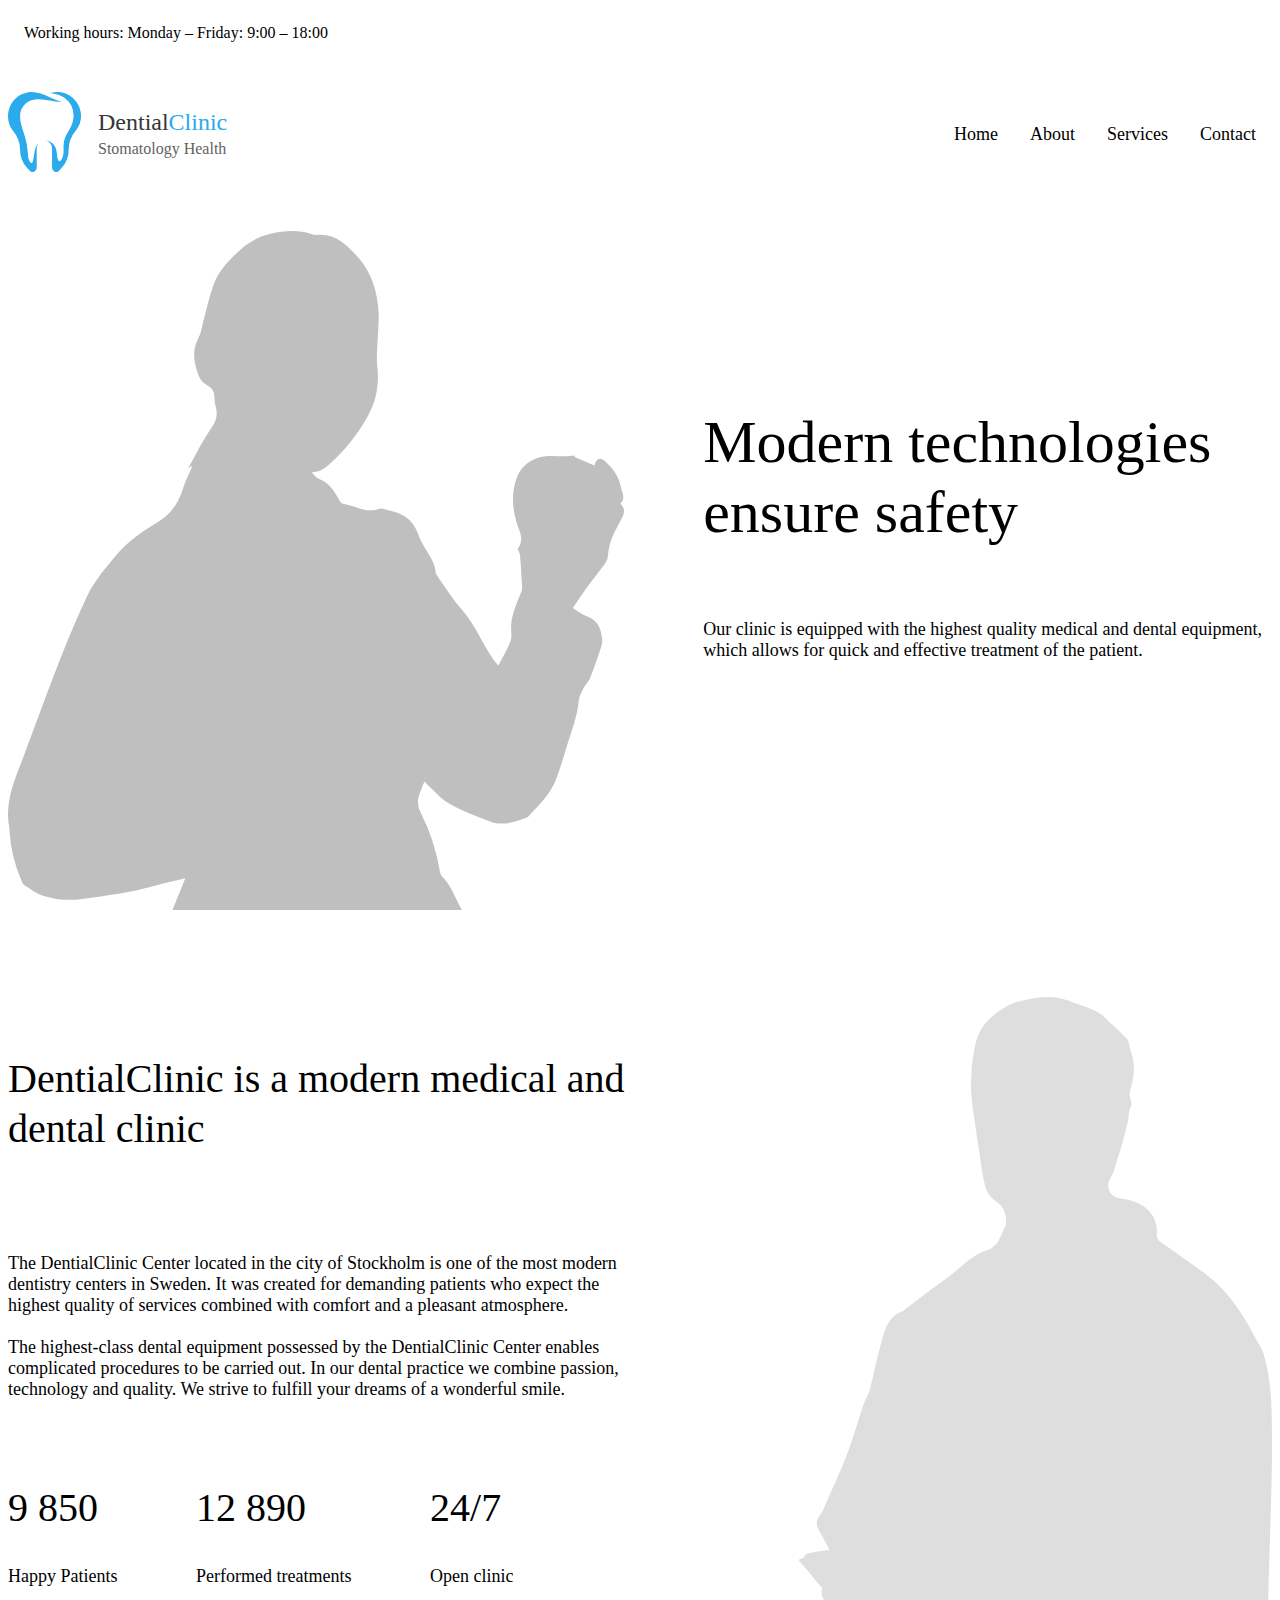
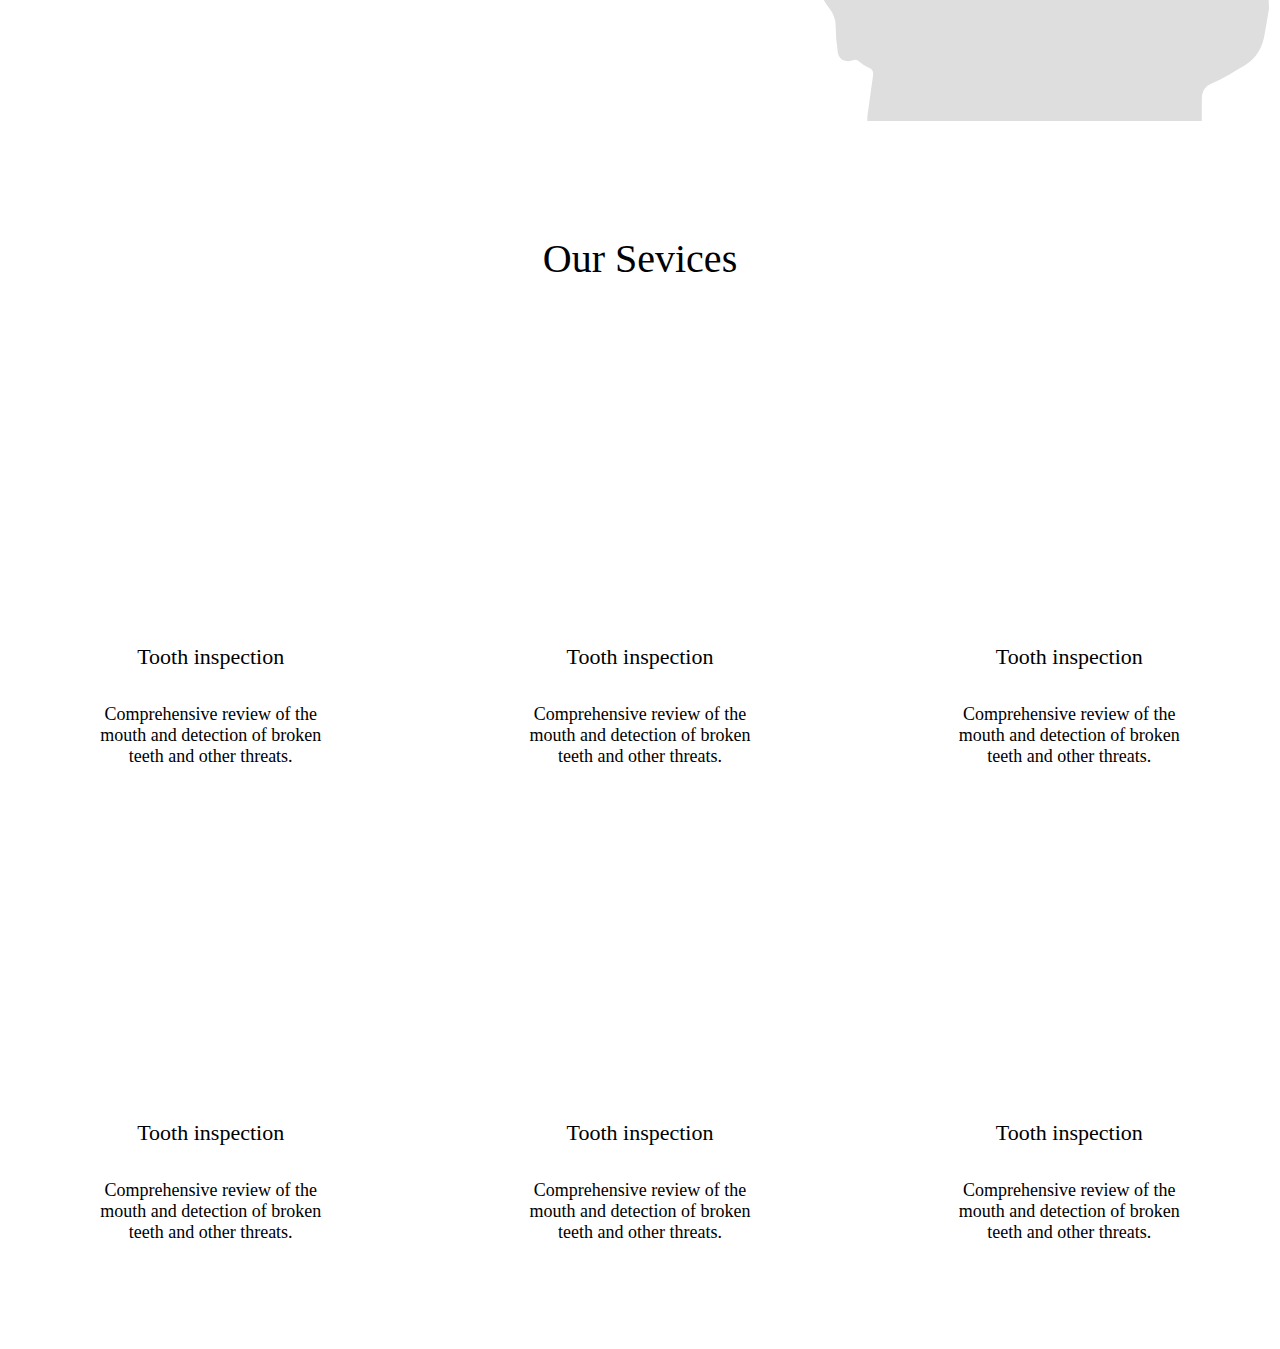
==== Inlämningsuppgifter/Uppgift-01-DentialClinic/index.html @ bc04ff9c "Börjat på servicers-gridden" ====
<!DOCTYPE html>
<html lang="en">

<head>
    <meta charset="UTF-8">
    <meta http-equiv="X-UA-Compatible" content="IE=edge">
    <meta name="viewport" content="width=device-width, initial-scale=1.0">
    <link rel="stylesheet" href="./css/style.css">
    <link rel="stylesheet" href="https://cdnjs.cloudflare.com/ajax/libs/font-awesome/6.0.0-beta2/css/all.min.css" integrity="sha512-YWzhKL2whUzgiheMoBFwW8CKV4qpHQAEuvilg9FAn5VJUDwKZZxkJNuGM4XkWuk94WCrrwslk8yWNGmY1EduTA==" crossorigin="anonymous" referrerpolicy="no-referrer"
    />
    <title>Dential Clinic</title>
</head>

<body>
    <nav>
        <div class="top-menu-wrap p-1">
            <div class="top-menu container">
                <div class="opening-hours">
                    <i class="far fa-clock"></i>
                    <span>Working hours: Monday – Friday: 9:00 – 18:00</span>
                </div>
                <div class="social-icons">
                    <a href="#"><i class="fab fa-facebook-f"></i></a>
                    <a href="#"><i class="fab fa-twitter"></i></a>
                    <a href="#"><i class="fab fa-google-plus-g"></i></a>
                    <a href="#"><i class="fab fa-instagram"></i></a>
                </div>
            </div>
        </div>
        <div class="main-menu container pt-2 pb-2">
            <div class="logo">
                <a href="./index.html"><img src="./img/Logo.svg" alt="Company Logotype"></a>
            </div>
            <div class="navigation">
                <ul>
                    <li><a href="#">Home</a></li>
                    <li><a href="#">About</a></li>
                    <li><a href="#">Services</a></li>
                    <li><a href="#">Contact</a></li>
                </ul>
            </div>
        </div>
    </nav>
    <section class="showcase-wrap">
        <div class="showcase container">
            <img src="./img/placeholder-01.svg" alt="">
            <div class="showcase__content">
                <h1 class="pb-2">Modern technologies ensure safety</h1>
                <p class="pb-2">Our clinic is equipped with the highest quality medical and dental equipment, which allows for quick and effective treatment of the patient.</p>
                <button class="btn btn-green">About our clinic</button>
            </div>
        </div>
    </section>
    <section class="about-wrap">
        <div class="about container">
            <div class="about__content">
                <h2 class="pb-1 underline">Dential<span class="clr-blue">Clinic</span> is a modern medical and dental clinic</h2>
                <p class="pt-2 pb-2">The DentialClinic Center located in the city of Stockholm is one of the most modern dentistry centers in Sweden. It was created for demanding patients who expect the highest quality of services combined with comfort and a pleasant atmosphere.
                    <br><br>The highest-class dental equipment possessed by the DentialClinic Center enables complicated procedures to be carried out. In our dental practice we combine passion, technology and quality. We strive to fulfill your dreams
                    of a wonderful smile.
                </p>
                <div class="about__stats">
                    <div class="stats__patients">
                        <h2 class="clr-blue">9 850</h2>
                        <h4>Happy Patients</h4>
                    </div>
                    <div class="stats__treatments">
                        <h2 class="clr-blue">12 890</h2>
                        <h4>Performed treatments</h4>
                    </div>
                    <div class="stats__clinic">
                        <h2 class="clr-blue">24/7</h2>
                        <h4>Open clinic</h4>
                    </div>
                </div>
            </div>
            <img src="./img/placeholder-02.svg" alt="">
        </div>
    </section>
    <section class="services-wrap">
        <div class="services container pt-5">
            <div class="services__title underline pb-1 mb-5">
                <h2>Our Sevices</h2>
            </div>
            <div class="card-grid">
                <div class="card">
                    <div class="card__icon mb-2">
                        <img src="./img/Box-Icon-01.svg" alt="">
                    </div>
                    <h3 class="card__title mb-1">Tooth inspection</h3>
                    <p class="card__body">Comprehensive review of the mouth and detection of broken teeth and other threats.</p>
                </div>
                <div class="card">
                    <div class="card__icon mb-2">
                        <img src="./img/Box-Icon-01.svg" alt="">
                    </div>
                    <h3 class="card__title mb-1">Tooth inspection</h3>
                    <p class="card__body">Comprehensive review of the mouth and detection of broken teeth and other threats.</p>
                </div>
                <div class="card">
                    <div class="card__icon mb-2">
                        <img src="./img/Box-Icon-01.svg" alt="">
                    </div>
                    <h3 class="card__title mb-1">Tooth inspection</h3>
                    <p class="card__body">Comprehensive review of the mouth and detection of broken teeth and other threats.</p>
                </div>
                <div class="card">
                    <div class="card__icon mb-2">
                        <img src="./img/Box-Icon-01.svg" alt="">
                    </div>
                    <h3 class="card__title mb-1">Tooth inspection</h3>
                    <p class="card__body">Comprehensive review of the mouth and detection of broken teeth and other threats.</p>
                </div>
                <div class="card">
                    <div class="card__icon mb-2">
                        <img src="./img/Box-Icon-01.svg" alt="">
                    </div>
                    <h3 class="card__title mb-1">Tooth inspection</h3>
                    <p class="card__body">Comprehensive review of the mouth and detection of broken teeth and other threats.</p>
                </div>
                <div class="card">
                    <div class="card__icon mb-2">
                        <img src="./img/Box-Icon-01.svg" alt="">
                    </div>
                    <h3 class="card__title mb-1">Tooth inspection</h3>
                    <p class="card__body">Comprehensive review of the mouth and detection of broken teeth and other threats.</p>
                </div>
            </div>
        </div>
    </section>
</body>

</html>
---- Inlämningsuppgifter/Uppgift-01-DentialClinic/css/style.css ----
@import "./reset.css";
@import "./variables.css";
@import "./helpers.css";

/* ================================ Main CSS ================================ */

body {
    font-family: var(--fnt-body);
    font-size: 1.125rem;
    /* 18px */
    color: var(--clr-text);
}

h1,
h2,
h3,
h4,
h5,
h6 {
    font-family: var(--fnt-titles);
    color: var(--clr-title);
    font-weight: 400;
}

h1 {
    font-size: 3.75rem;
    /* 60px */
    line-height: 4.375rem;
    /* 70px */
}

h2 {
    font-size: 2.5rem;
    /* 40px */
    line-height: 3.125rem;
    /* 50px */
}

h3 {
    font-size: 1.375rem;
    /* 22px */
}

h4 {
    font-size: 1, 125rem;
    /* 18px */
}


/* Knappar */

.btn {
    border: 0.125rem solid transparent;
    /* 2px */
    background-color: transparent;
    padding: 0.8rem 3.5rem;
    /* 18px 56px */
    border-radius: 0.625rem;
    /* 10px */
    cursor: pointer;
}

.btn-green {
    background-color: var(--clr-green);
    color: #fff;
    font-weight: 700;
}

.btn-green:hover {
    background-color: var(--clr-blue);
}


/* Top menu */

.top-menu-wrap {
    border-bottom: 0.0833rem solid var(--clr-outline);
    /* 1,33px */
}

.top-menu {
    font-size: 1rem;
    /* 16px */
    display: flex;
    justify-content: space-between;
    align-items: center;
}

.top-menu i {
    color: var(--clr-blue);
}

.top-menu .social-icons {
    display: flex;
    width: 8.25rem;
    /* 132px */
    justify-content: space-between;
}

.top-menu .social-icons a :hover {
    color: var(--clr-green);
}


/* Main menu */

.main-menu {
    display: flex;
    justify-content: space-between;
    align-items: center;
    font-family: var(--fnt-titles);
}

.main-menu ul {
    list-style: none;
    padding: 0;
    display: flex;
}

.main-menu li {
    padding: 1rem;
}

.main-menu a {
    text-decoration: none;
    color: var(--clr-title);
}

.main-menu a:hover {
    color: var(--clr-blue);
}


/* Showcase */

.showcase-wrap {
    background-color: var(--clr-placeholder-1);
    height: 43.75rem;
    /* 700px */
}

.showcase {
    display: flex;
    align-items: center;
    justify-content: flex-end;
    position: relative;
    height: 100%;
    width: 100%;
}

.showcase__content {
    position: relative;
    flex: 0.45;
    z-index: 1;
}

.showcase img {
    position: absolute;
    top: 1.25rem;
    left: 0;
    z-index: 0;
    /* 20px */
}


/* About us */

.about-wrap {
    height: 50.625rem;
}

.about {
    display: flex;
    align-items: center;
    justify-content: flex-start;
    position: relative;
    height: 100%;
    width: 100%;
    /* 810px */
}

.about__content {
    position: relative;
    display: flex;
    flex-direction: column;
    flex: 0.5;
    z-index: 1;
}

.about img {
    position: absolute;
    top: 5.375rem;
    /* 20px */
    right: 0;
    z-index: 0;
}

.about__stats {
    display: flex;
    width: 80%;
    justify-content: space-between;
}


/* Services */

.services-wrap {
    background-color: var(--clr-background);
}

.services {
    display: flex;
    flex-direction: column;
    align-items: center;
}

.services__title {
    display: flex;
    justify-content: center;
    width: 450px;
}

.card-grid {
    display: grid;
    grid-template-columns: repeat(3, 1fr);
    gap: 1.5rem;
}

.card {
    background-color: #fff;
    display: flex;
    flex-direction: column;
    align-items: center;
    padding: 5rem;
    border-radius: 0.625rem;
    /* 10px */
    text-align: center;
}

.card__icon {
    background-color: var(--clr-green);
    padding: 1rem;
    border-radius: 50%;
}
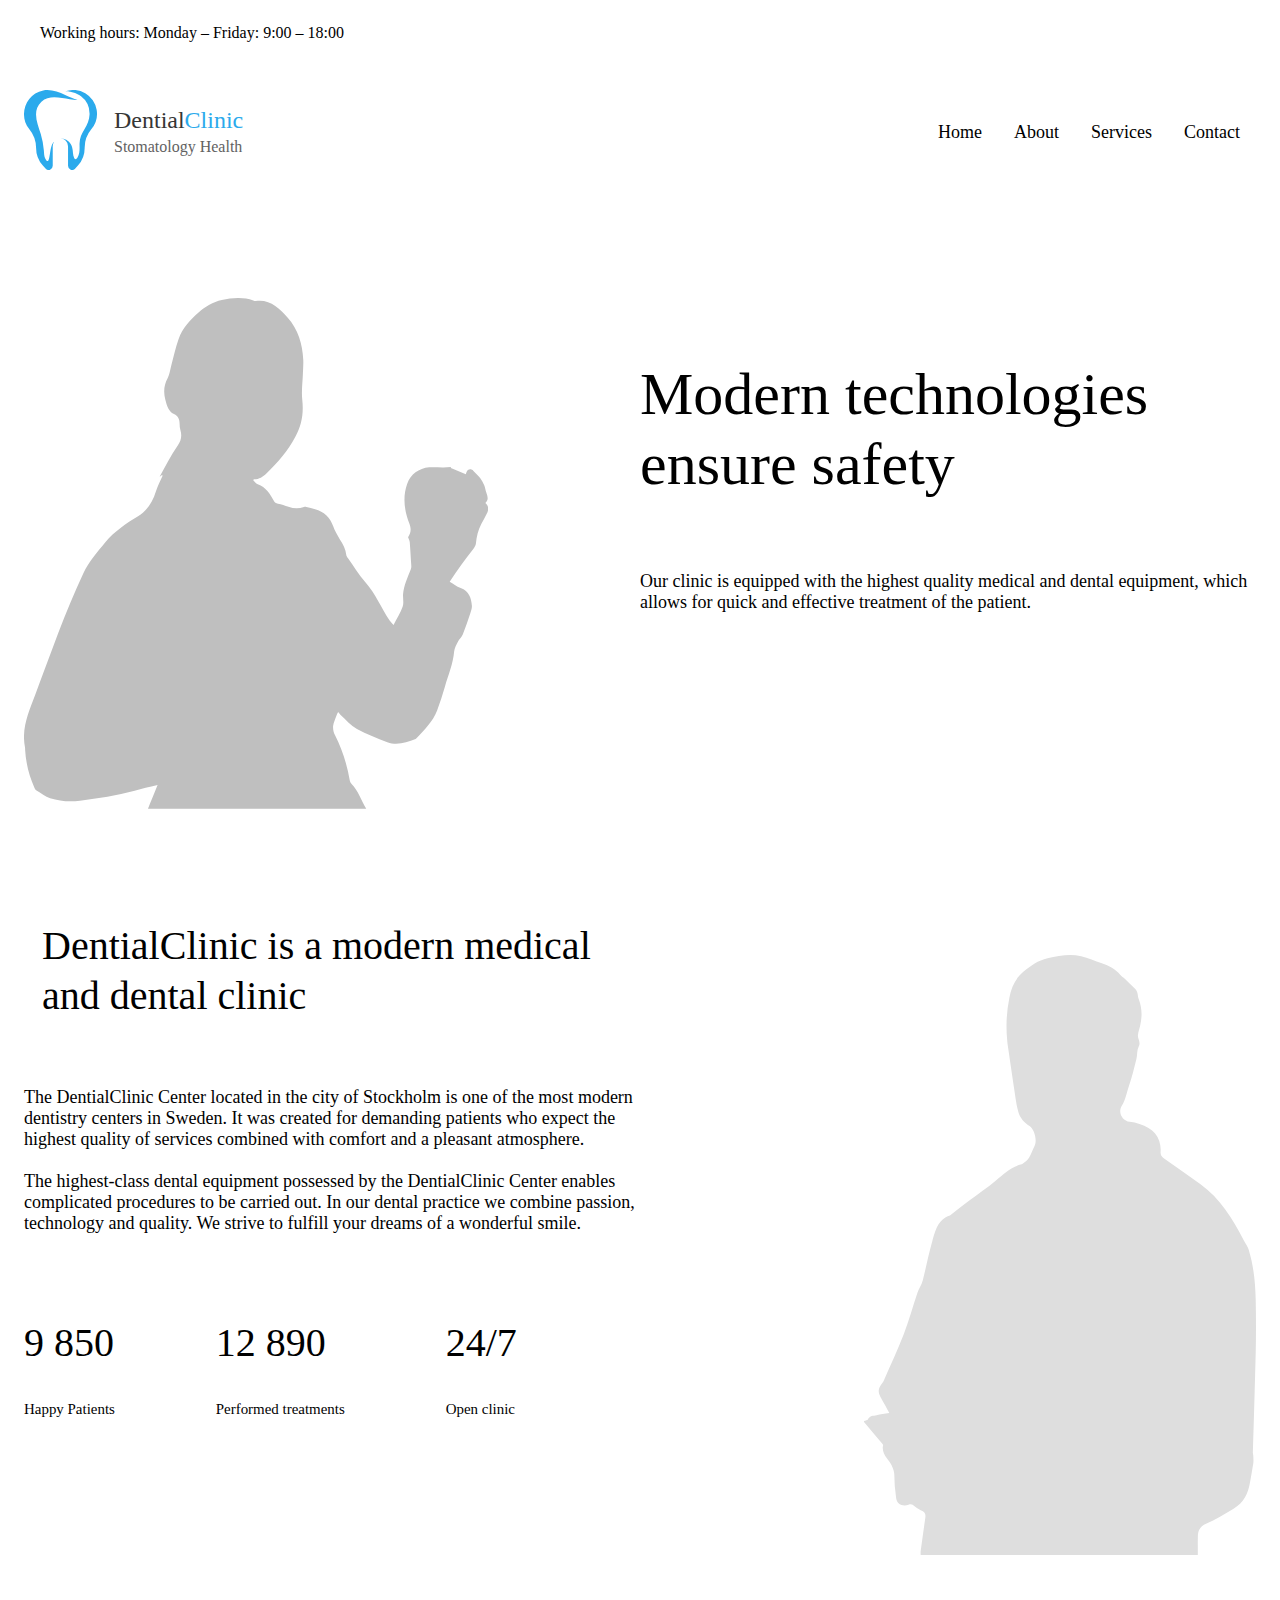
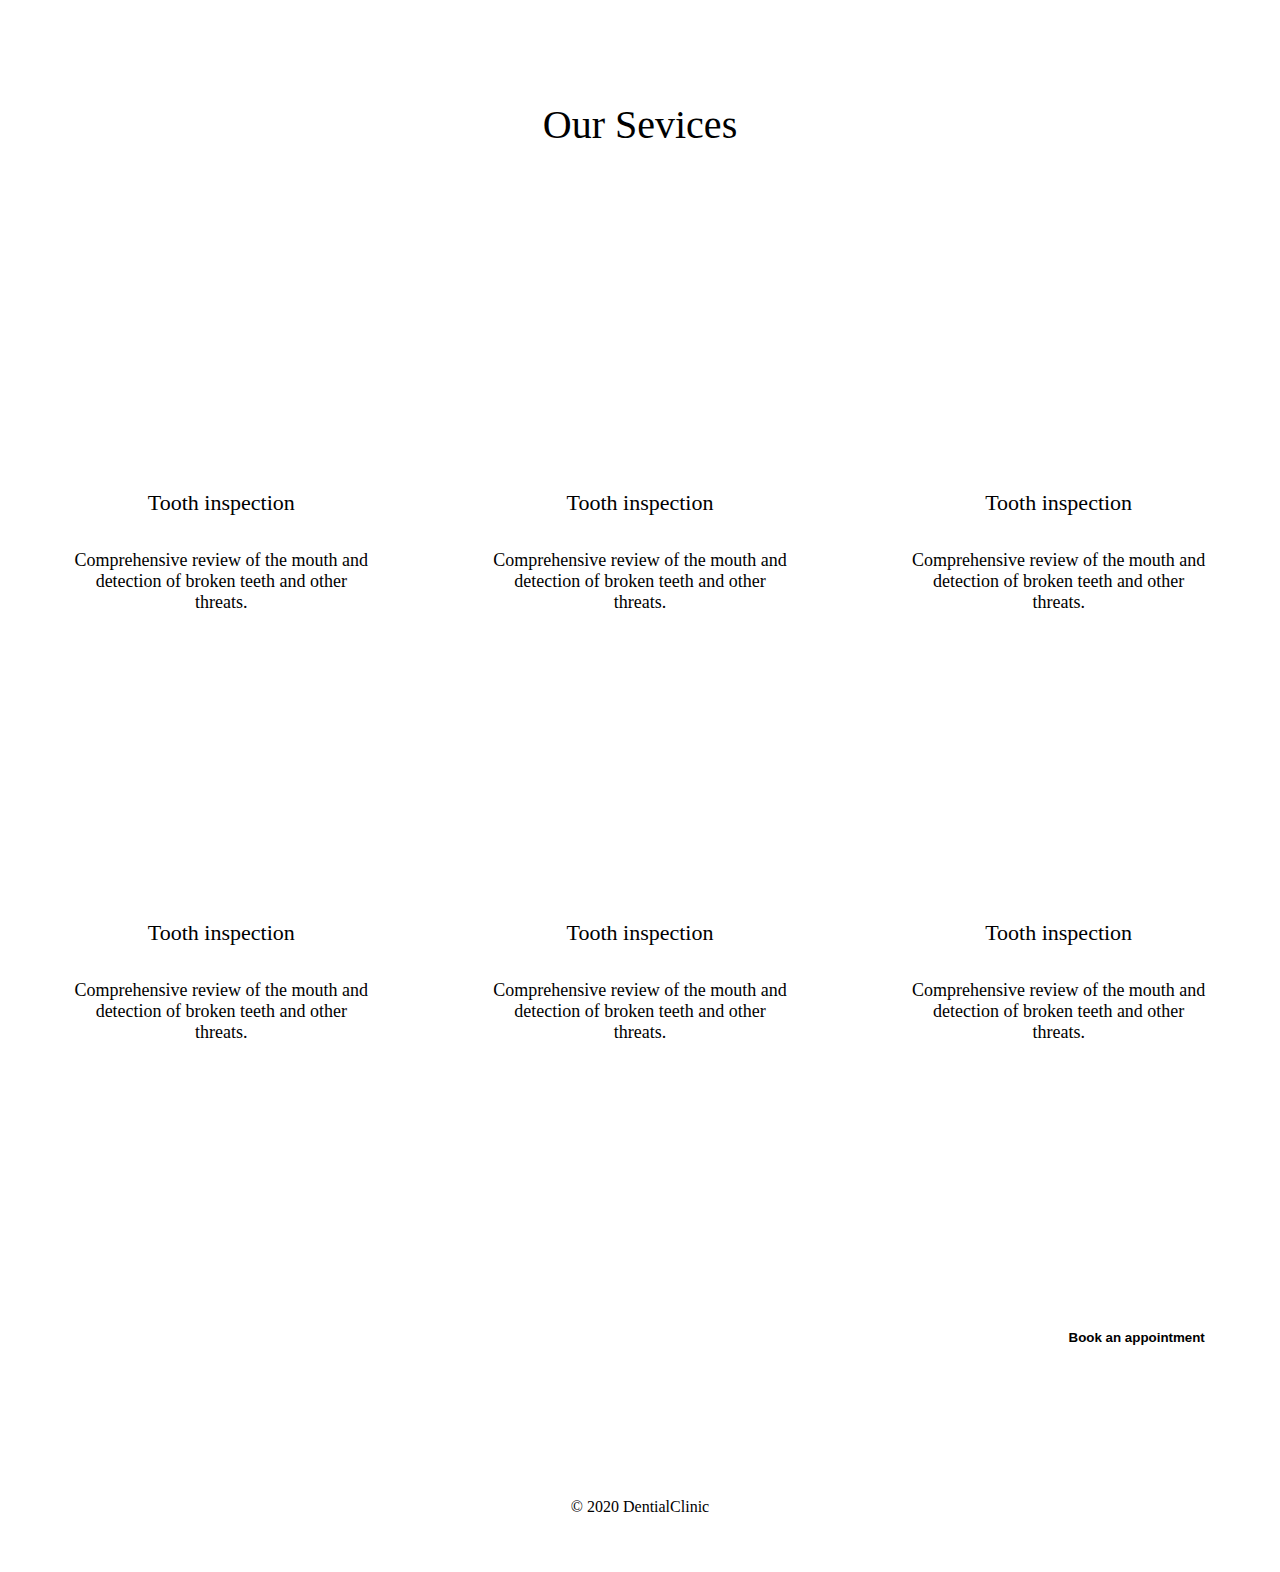
==== commit b1559ce9: "Endast finjusteringar kvar" ====
--- a/Inlämningsuppgifter/Uppgift-01-DentialClinic/index.html
+++ b/Inlämningsuppgifter/Uppgift-01-DentialClinic/index.html
@@ -2,18 +2,18 @@
 <html lang="en">
 
 <head>
-    <meta charset="UTF-8">
-    <meta http-equiv="X-UA-Compatible" content="IE=edge">
-    <meta name="viewport" content="width=device-width, initial-scale=1.0">
-    <link rel="stylesheet" href="./css/style.css">
+    <meta charset="UTF-8" />
+    <meta http-equiv="X-UA-Compatible" content="IE=edge" />
+    <meta name="viewport" content="width=device-width, initial-scale=1.0" />
+    <link rel="stylesheet" href="./css/main.css" />
     <link rel="stylesheet" href="https://cdnjs.cloudflare.com/ajax/libs/font-awesome/6.0.0-beta2/css/all.min.css" integrity="sha512-YWzhKL2whUzgiheMoBFwW8CKV4qpHQAEuvilg9FAn5VJUDwKZZxkJNuGM4XkWuk94WCrrwslk8yWNGmY1EduTA==" crossorigin="anonymous" referrerpolicy="no-referrer"
     />
     <title>Dential Clinic</title>
 </head>
 
 <body>
-    <nav>
-        <div class="top-menu-wrap p-1">
+    <nav class="main-nav">
+        <div class="top-menu-wrap">
             <div class="top-menu container">
                 <div class="opening-hours">
                     <i class="far fa-clock"></i>
@@ -29,9 +29,9 @@
         </div>
         <div class="main-menu container pt-2 pb-2">
             <div class="logo">
-                <a href="./index.html"><img src="./img/Logo.svg" alt="Company Logotype"></a>
+                <a href="./index.html"><img src="./img/Logo.svg" alt="Company Logotype" /></a>
             </div>
-            <div class="navigation">
+            <div class="navigation hide">
                 <ul>
                     <li><a href="#">Home</a></li>
                     <li><a href="#">About</a></li>
@@ -41,93 +41,131 @@
             </div>
         </div>
     </nav>
-    <section class="showcase-wrap">
-        <div class="showcase container">
-            <img src="./img/placeholder-01.svg" alt="">
-            <div class="showcase__content">
-                <h1 class="pb-2">Modern technologies ensure safety</h1>
-                <p class="pb-2">Our clinic is equipped with the highest quality medical and dental equipment, which allows for quick and effective treatment of the patient.</p>
-                <button class="btn btn-green">About our clinic</button>
+    <main>
+        <section class="showcase-wrap">
+            <div class="showcase container">
+                <img class="hide" src="./img/placeholder-01.svg" alt="" />
+                <div class="showcase__content">
+                    <h1 class="pb-2">Modern technologies ensure safety</h1>
+                    <p class="pb-2">
+                        Our clinic is equipped with the highest quality medical and dental equipment, which allows for quick and effective treatment of the patient.
+                    </p>
+                    <button class="btn btn-green">About our clinic</button>
+                </div>
             </div>
-        </div>
-    </section>
-    <section class="about-wrap">
-        <div class="about container">
-            <div class="about__content">
-                <h2 class="pb-1 underline">Dential<span class="clr-blue">Clinic</span> is a modern medical and dental clinic</h2>
-                <p class="pt-2 pb-2">The DentialClinic Center located in the city of Stockholm is one of the most modern dentistry centers in Sweden. It was created for demanding patients who expect the highest quality of services combined with comfort and a pleasant atmosphere.
-                    <br><br>The highest-class dental equipment possessed by the DentialClinic Center enables complicated procedures to be carried out. In our dental practice we combine passion, technology and quality. We strive to fulfill your dreams
-                    of a wonderful smile.
-                </p>
-                <div class="about__stats">
-                    <div class="stats__patients">
-                        <h2 class="clr-blue">9 850</h2>
-                        <h4>Happy Patients</h4>
-                    </div>
-                    <div class="stats__treatments">
-                        <h2 class="clr-blue">12 890</h2>
-                        <h4>Performed treatments</h4>
-                    </div>
-                    <div class="stats__clinic">
-                        <h2 class="clr-blue">24/7</h2>
-                        <h4>Open clinic</h4>
+        </section>
+        <section class="about-wrap">
+            <div class="about container">
+                <div class="about__content">
+                    <h2 class="pb-1 underline">
+                        Dential<span class="clr-blue">Clinic</span> is a modern medical and dental clinic
+                    </h2>
+                    <p class="pt-2 pb-2">
+                        The DentialClinic Center located in the city of Stockholm is one of the most modern dentistry centers in Sweden. It was created for demanding patients who expect the highest quality of services combined with comfort and a pleasant atmosphere. <br
+                        /><br />The highest-class dental equipment possessed by the DentialClinic Center enables complicated procedures to be carried out. In our dental practice we combine passion, technology and quality. We strive to fulfill your dreams
+                        of a wonderful smile.
+                    </p>
+                    <div class="about__stats">
+                        <div class="stats__patients">
+                            <h2 class="clr-blue">9 850</h2>
+                            <h5>Happy Patients</h5>
+                        </div>
+                        <div class="stats__treatments">
+                            <h2 class="clr-blue">12 890</h2>
+                            <h5>Performed treatments</h5>
+                        </div>
+                        <div class="stats__clinic">
+                            <h2 class="clr-blue">24/7</h2>
+                            <h5>Open clinic</h5>
+                        </div>
                     </div>
                 </div>
+                <img class="hide" src="./img/placeholder-02.svg" alt="" />
             </div>
-            <img src="./img/placeholder-02.svg" alt="">
-        </div>
-    </section>
-    <section class="services-wrap">
-        <div class="services container pt-5">
-            <div class="services__title underline pb-1 mb-5">
-                <h2>Our Sevices</h2>
-            </div>
-            <div class="card-grid">
-                <div class="card">
-                    <div class="card__icon mb-2">
-                        <img src="./img/Box-Icon-01.svg" alt="">
-                    </div>
-                    <h3 class="card__title mb-1">Tooth inspection</h3>
-                    <p class="card__body">Comprehensive review of the mouth and detection of broken teeth and other threats.</p>
+        </section>
+        <section class="services-wrap">
+            <div class="services container">
+                <div class="services__title underline pb-1 mb-5">
+                    <h2>Our Sevices</h2>
                 </div>
-                <div class="card">
-                    <div class="card__icon mb-2">
-                        <img src="./img/Box-Icon-01.svg" alt="">
-                    </div>
-                    <h3 class="card__title mb-1">Tooth inspection</h3>
-                    <p class="card__body">Comprehensive review of the mouth and detection of broken teeth and other threats.</p>
-                </div>
-                <div class="card">
-                    <div class="card__icon mb-2">
-                        <img src="./img/Box-Icon-01.svg" alt="">
-                    </div>
-                    <h3 class="card__title mb-1">Tooth inspection</h3>
-                    <p class="card__body">Comprehensive review of the mouth and detection of broken teeth and other threats.</p>
-                </div>
-                <div class="card">
-                    <div class="card__icon mb-2">
-                        <img src="./img/Box-Icon-01.svg" alt="">
-                    </div>
-                    <h3 class="card__title mb-1">Tooth inspection</h3>
-                    <p class="card__body">Comprehensive review of the mouth and detection of broken teeth and other threats.</p>
-                </div>
-                <div class="card">
-                    <div class="card__icon mb-2">
-                        <img src="./img/Box-Icon-01.svg" alt="">
-                    </div>
-                    <h3 class="card__title mb-1">Tooth inspection</h3>
-                    <p class="card__body">Comprehensive review of the mouth and detection of broken teeth and other threats.</p>
-                </div>
-                <div class="card">
-                    <div class="card__icon mb-2">
-                        <img src="./img/Box-Icon-01.svg" alt="">
-                    </div>
-                    <h3 class="card__title mb-1">Tooth inspection</h3>
-                    <p class="card__body">Comprehensive review of the mouth and detection of broken teeth and other threats.</p>
+                <div class="card-grid">
+                    <article class="card">
+                        <div class="card__icon mb-2">
+                            <img src="./img/Box-Icon-01.svg" alt="" />
+                        </div>
+                        <h4 class="card__title mb-1">Tooth inspection</h4>
+                        <p class="card__body">
+                            Comprehensive review of the mouth and detection of broken teeth and other threats.
+                        </p>
+                    </article>
+                    <article class="card">
+                        <div class="card__icon mb-2">
+                            <img src="./img/Box-Icon-01.svg" alt="" />
+                        </div>
+                        <h4 class="card__title mb-1">Tooth inspection</h4>
+                        <p class="card__body">
+                            Comprehensive review of the mouth and detection of broken teeth and other threats.
+                        </p>
+                    </article>
+                    <article class="card">
+                        <div class="card__icon mb-2">
+                            <img src="./img/Box-Icon-01.svg" alt="" />
+                        </div>
+                        <h4 class="card__title mb-1">Tooth inspection</h4>
+                        <p class="card__body">
+                            Comprehensive review of the mouth and detection of broken teeth and other threats.
+                        </p>
+                    </article>
+                    <article class="card">
+                        <div class="card__icon mb-2">
+                            <img src="./img/Box-Icon-01.svg" alt="" />
+                        </div>
+                        <h4 class="card__title mb-1">Tooth inspection</h4>
+                        <p class="card__body">
+                            Comprehensive review of the mouth and detection of broken teeth and other threats.
+                        </p>
+                    </article>
+                    <article class="card">
+                        <div class="card__icon mb-2">
+                            <img src="./img/Box-Icon-01.svg" alt="" />
+                        </div>
+                        <h4 class="card__title mb-1">Tooth inspection</h4>
+                        <p class="card__body">
+                            Comprehensive review of the mouth and detection of broken teeth and other threats.
+                        </p>
+                    </article>
+                    <article class="card">
+                        <div class="card__icon mb-2">
+                            <img src="./img/Box-Icon-01.svg" alt="" />
+                        </div>
+                        <h4 class="card__title mb-1">Tooth inspection</h4>
+                        <p class="card__body">
+                            Comprehensive review of the mouth and detection of broken teeth and other threats.
+                        </p>
+                    </article>
                 </div>
             </div>
+        </section>
+        <section class="appointment-wrap">
+            <div class="appointment container">
+                <h3>Do not wait and make an appointment today!</h3>
+                <button class="btn btn-white">Book an appointment</button>
+            </div>
+        </section>
+    </main>
+    <footer class="p-2">
+        <p>© 2020 DentialClinic</p>
+    </footer>
+    <nav class="main-menu main-menu-mobile">
+        <div class="mobile-nav">
+            <ul>
+                <li><a href="#">Home</a></li>
+                <li><a href="#">About</a></li>
+                <li><a href="#">Services</a></li>
+                <li><a href="#">Contact</a></li>
+            </ul>
         </div>
-    </section>
+    </nav>
 </body>
 
 </html>--- a/Inlämningsuppgifter/Uppgift-01-DentialClinic/css/main.css
+++ b/Inlämningsuppgifter/Uppgift-01-DentialClinic/css/main.css
@@ -0,0 +1,5 @@
+@import "./reset.css";
+@import "./variables.css";
+@import "./style.css";
+@import "./helpers.css";
+@import "./mq.css";